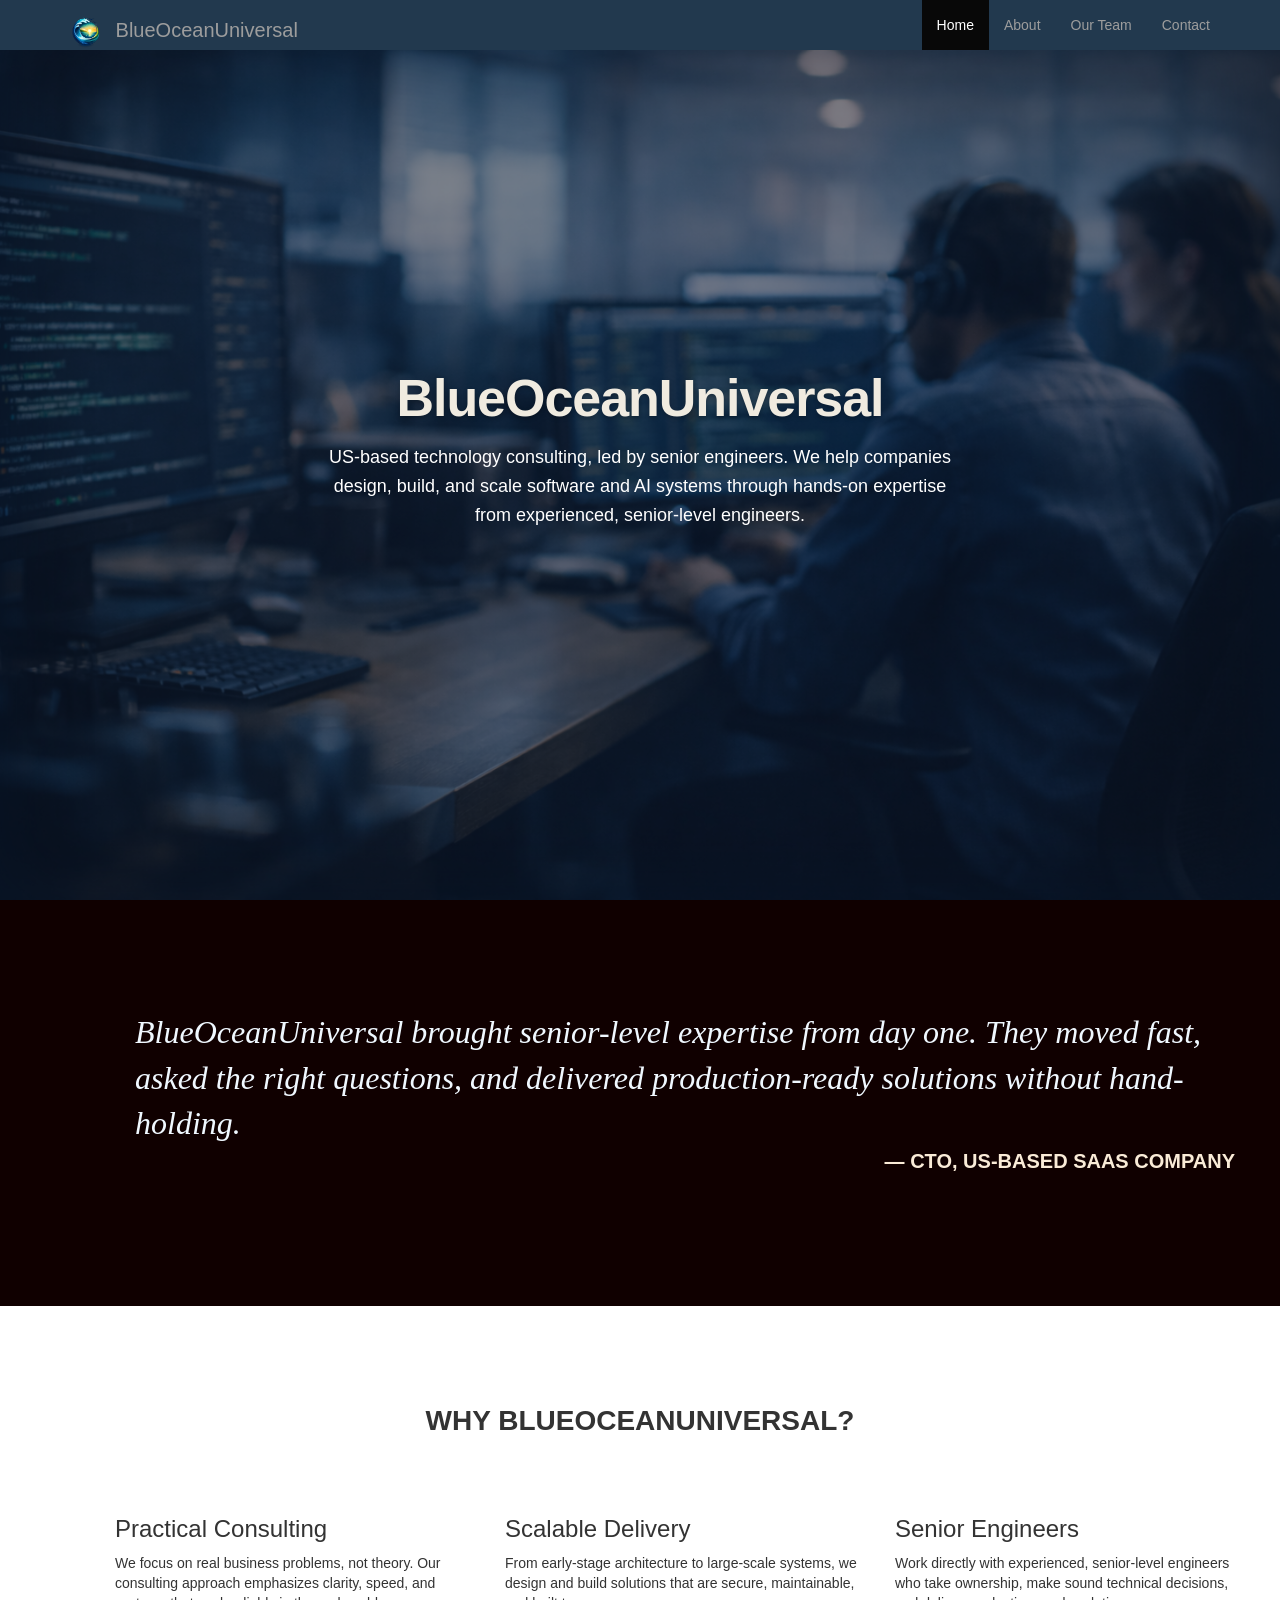
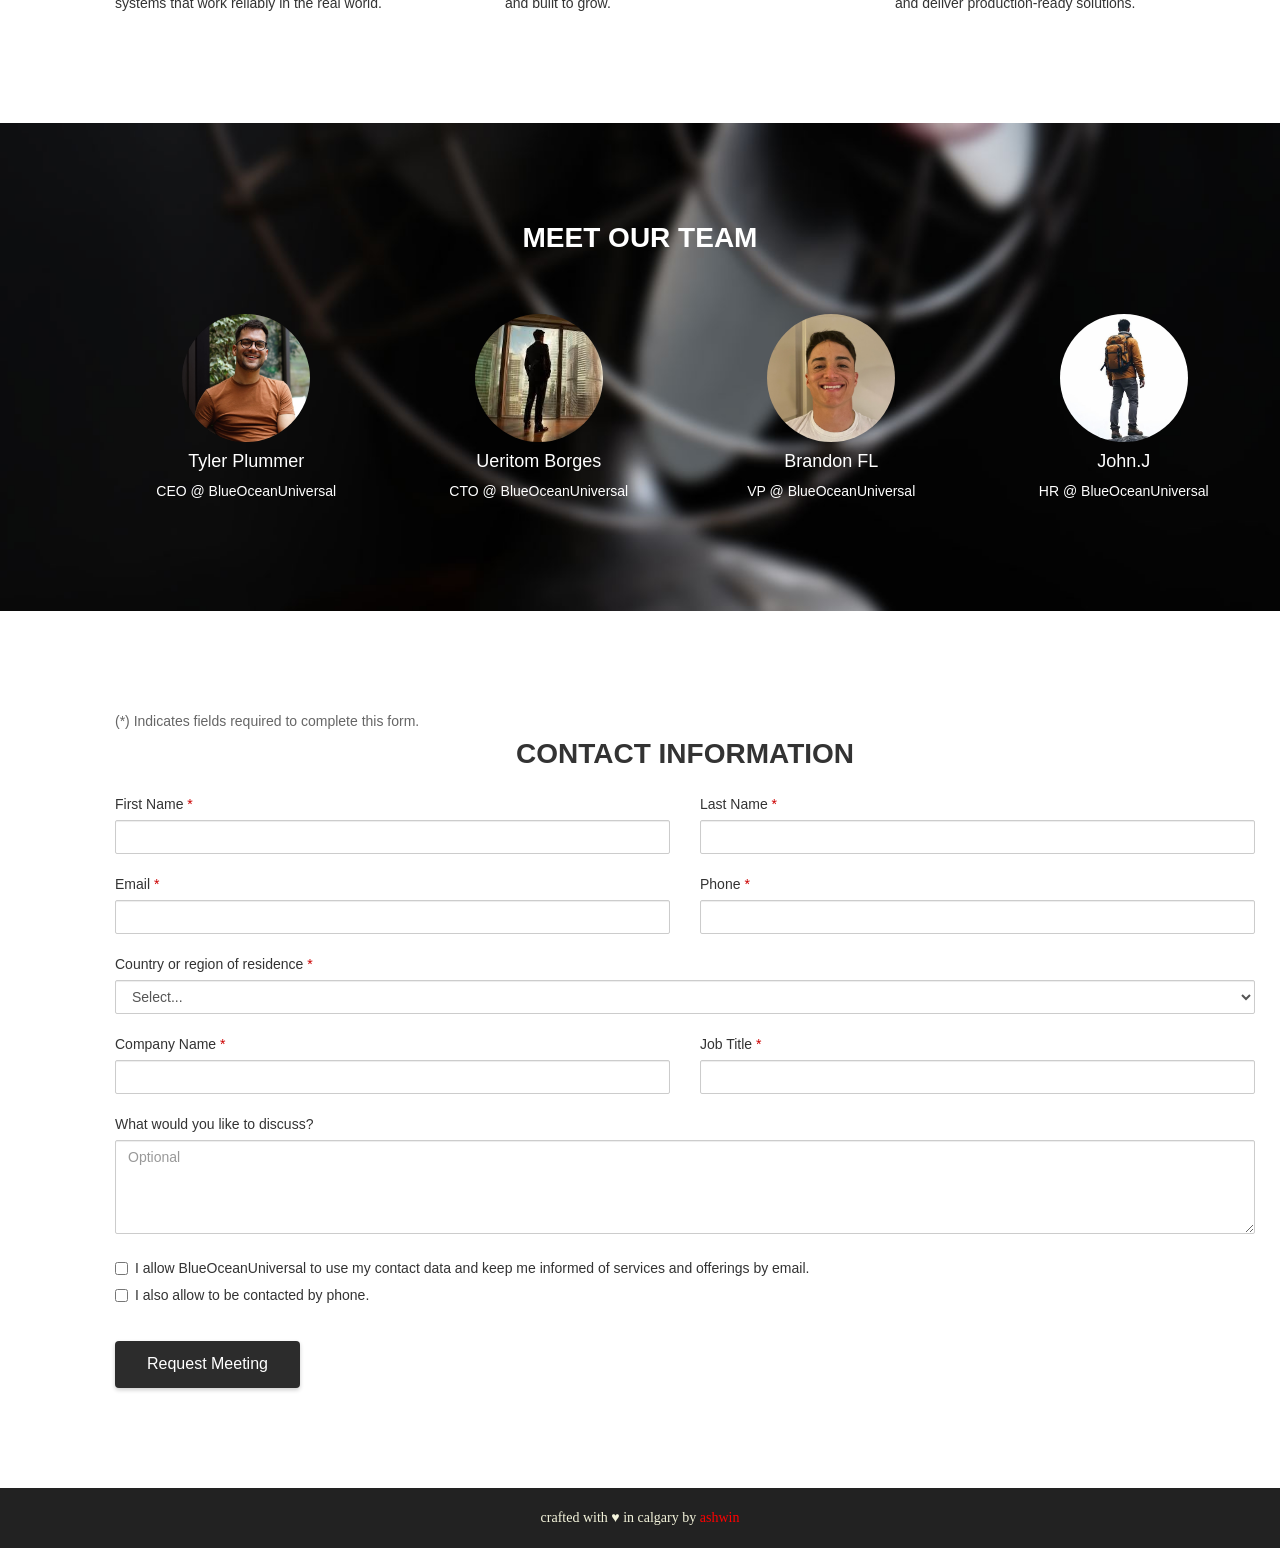
==== index.html @ 142c40d8 "Fix again" ====
<!DOCTYPE html>
<html lang="en">
  <head>
    <meta charset="utf-8">
    <meta http-equiv="X-UA-Compatible" content="IE=edge">
    <meta name="viewport" content="width=device-width, initial-scale=1">
    

    <title>BlueOceanUniversal</title>
    <link rel="icon" href="img/BlueOcean.png" type="image/png">

    <!-- Bootstrap -->
	  
	  <link href="bootstrap/css/bootstrap.min.css" rel="stylesheet">
	  <link href="startup.css" rel="stylesheet">
	  
	<!-- HTML5 shim and Respond.js for IE8 support of HTML5 elements and media queries -->
    <!-- WARNING: Respond.js doesn't work if you view the page via file:// -->
    <!--[if lt IE 9]>
      <script src="https://oss.maxcdn.com/html5shiv/3.7.2/html5shiv.min.js"></script>
      <script src="https://oss.maxcdn.com/respond/1.4.2/respond.min.js"></script>
    <![endif]-->
	  
  </head>

  <body data-spy="scroll" data-target="#navbar" data-offset="60">

    	<nav class="navbar navbar-fixed-top navbar-inverse" id="navbar">
	  		<div class="container">
				
				<div class="navbar-header">							
					<button type="button" class="navbar-toggle collapsed" data-toggle="collapse" data-target="#navbar-collapse">
					<span class="sr-only">Toggle navigation</span>
					
					<span class="icon-bar"></span>	
					<span class="icon-bar"></span>
					<span class="icon-bar"></span>
					</button>
				
					<a class="navbar-brand" href="indx.html" style="font-size: 20px;">
						<img src="img/BlueOcean.png" alt="BlueOceanUniversal" class="img-circle" style="width: 32px; height: 34px; display: inline-block; vertical-align: middle; margin-right: 8px; background: transparent;">
						BlueOceanUniversal
					</a>
				</div><!-- navbar-header -->
			
				<div class="collapse navbar-collapse" id="navbar-collapse">
					<ul class="nav navbar-nav navbar-right">
					<li class="active"><a href="/us/en/home">Home</a></li>
					<li><a href="/us/en/about">About</a></li>
					<li><a href="/us/en/team">Our Team</a></li>
					<li><a href="/us/en/contact">Contact</a></li>
				 	</ul>
				</div>	
			</div><!-- container -->
	  	
	  	</nav>

   		<div class="cover" id="home">
	  		<div class="cover-overlay"></div>
	  		<div class="cover-text">
				<h1>BlueOceanUniversal</h1>
				<p class="lead">US-based technology consulting, led by senior engineers. We help companies design, build, and scale software and AI systems through hands-on expertise from experienced, senior-level engineers.</p>
			</div>
	  	</div>

	  	<section class="testimonial">
			<div class="container">
				<blockquote>
					BlueOceanUniversal brought senior-level expertise from day one.
They moved fast, asked the right questions, and delivered production-ready solutions without hand-holding.
					<cite>— CTO, US-based SaaS Company</cite>
				</blockquote>
			</div>
	  	</section>
	  
	  	<section id="why-us" >
	  		<h2>Why BlueOceanUniversal?</h2>
	  			<div class="container">
					<div class="row">
						<div class="col-sm-4">
							<h3>Practical Consulting</h3>
							<p>We focus on real business problems, not theory.
								Our consulting approach emphasizes clarity, speed, and systems that work reliably in the real world.</p>
						</div>
						<div class="col-sm-4">
							<h3>Scalable Delivery</h3>
							<p>From early-stage architecture to large-scale systems, we design and build solutions that are secure, maintainable, and built to grow.</p>
						</div>
						<div class="col-sm-4">
							<h3>Senior Engineers</h3>
							<p>Work directly with experienced, senior-level engineers who take ownership, make sound technical decisions, and deliver production-ready solutions.</p>
						</div>
					
					</div>
				</div>
	  	</section>
	  
	  <section id="team">
		<h2>Meet our Team</h2>
		  <div class="container">
			<div class="row">
				<div class="col-sm-3">
					<img src="img/jane.jpg" alt="Woman's face" class="img-circle" style="width: 128px; height: 128px;">
					<h4>Tyler Plummer</h4>
					<p>CEO @ BlueOceanUniversal</p>	
				</div>

				<div class="col-sm-3">
					<img src="img/jim.jpg" alt="Man's face" class="img-circle" style="width: 128px; height: 128px;">
					<h4>Ueritom Borges</h4>
					<p>CTO @ BlueOceanUniversal</p>	
				</div>

				<div class="col-sm-3">
					<img src="img/john.jpg" alt="Man's face" class="img-circle" style="width: 128px; height: 128px;">
					<h4>Brandon FL</h4>
					<p>VP @ BlueOceanUniversal</p>	
				</div>		
				
				<div class="col-sm-3">
					<img src="img/jenny.jpg" alt="Woman's face" class="img-circle" style="width: 128px; height: 128px;">
					<h4>John.J</h4>
					<p>HR @ BlueOceanUniversal</p>	
				</div>
				
			</div>
		  
		 </div>
	  </section>
	  
	 <section id="signup" class="contact-section">
	  	<div class="container">
		 	<p class="contact-required-note">(*) Indicates fields required to complete this form.</p>
		 	<h2>Contact Information</h2>
			<form class="contact-form">
				<div class="row">
					<div class="col-sm-6 form-group">
						<label for="first-name">First Name <span class="required">*</span></label>
						<input type="text" class="form-control" id="first-name" name="first-name" required>
					</div>
					<div class="col-sm-6 form-group">
						<label for="last-name">Last Name <span class="required">*</span></label>
						<input type="text" class="form-control" id="last-name" name="last-name" required>
					</div>
				</div>
				<div class="row">
					<div class="col-sm-6 form-group">
						<label for="email">Email <span class="required">*</span></label>
						<input type="email" class="form-control" id="email" name="email" required>
					</div>
					<div class="col-sm-6 form-group">
						<label for="phone">Phone <span class="required">*</span></label>
						<input type="tel" class="form-control" id="phone" name="phone" required>
					</div>
				</div>
				<div class="form-group">
					<label for="country">Country or region of residence <span class="required">*</span></label>
					<select class="form-control" id="country" name="country" required>
						<option value="">Select...</option>
						<option value="US">US - United States</option>
						<option value="CA">CA - Canada</option>
						<option value="UK">UK - United Kingdom</option>
						<option value="AU">AU - Australia</option>
						<option value="OTHER">Other</option>
					</select>
				</div>
				<div class="row">
					<div class="col-sm-6 form-group">
						<label for="company">Company Name <span class="required">*</span></label>
						<input type="text" class="form-control" id="company" name="company" required>
					</div>
					<div class="col-sm-6 form-group">
						<label for="job-title">Job Title <span class="required">*</span></label>
						<input type="text" class="form-control" id="job-title" name="job-title" required>
					</div>
				</div>
				<div class="form-group">
					<label for="discuss">What would you like to discuss?</label>
					<textarea class="form-control" id="discuss" name="discuss" rows="4" placeholder="Optional"></textarea>
				</div>
				<div class="form-group contact-consent">
					<div class="checkbox">
						<label><input type="checkbox" name="consent-email"> I allow BlueOceanUniversal to use my contact data and keep me informed of services and offerings by email.</label>
					</div>
					<div class="checkbox">
						<label><input type="checkbox" name="consent-phone"> I also allow to be contacted by phone.</label>
					</div>
				</div>
				<button type="submit" class="btn btn-contact-submit">Request Meeting</button>
			</form>
		</div>
	  </section>
	  
	  <footer>
	  		crafted with &hearts; in calgary by <a href="m.ashwinkumar7@gmail.com">ashwin</a>
	  </footer>
	  
	  
    <!-- jQuery (necessary for Bootstrap's JavaScript plugins) -->
    <script src="https://ajax.googleapis.com/ajax/libs/jquery/1.11.3/jquery.min.js"></script>
    <!-- Include all compiled plugins (below), or include individual files as needed -->
    <script src="bootstrap/js/bootstrap.min.js"></script>
    <!-- Nav: update URL and scroll to section (/us/en/home, /us/en/about, /us/en/team, /us/en/contact) -->
    <script>
      $(function () {
        var pathToSection = {
          '/us/en/home': '#home',
          '/us/en/about': '#why-us',
          '/us/en/team': '#team',
          '/us/en/contact': '#signup'
        };
        var sectionToPath = { '#home': '/us/en/home', '#why-us': '/us/en/about', '#team': '/us/en/team', '#signup': '/us/en/contact' };

        function setActiveNav(path) {
          $('.navbar-nav li').removeClass('active');
          $('.navbar-nav a[href="' + path + '"]').closest('li').addClass('active');
        }

        function scrollToSection(sectionId, animate) {
          var $target = $(sectionId);
          if (!$target.length) return;
          var $scrollTo = $target.find('h2').first().length ? $target.find('h2').first() : $target;
          var scrollTop = $scrollTo.offset().top - 60;
          if (animate) {
            $('html, body').animate({ scrollTop: scrollTop }, 400, function () { $(window).trigger('scroll'); });
          } else {
            $('html, body').scrollTop(scrollTop);
            $(window).trigger('scroll');
          }
        }

        function handlePath(pathname, animate) {
          var path = pathname || window.location.pathname;
          if (path === '' || path === '/') path = '/us/en/home';
          var sectionId = pathToSection[path];
          if (sectionId) {
            scrollToSection(sectionId, !!animate);
            setActiveNav(path);
          }
        }

        $('.navbar-nav a[href^="/us/en/"]').on('click', function (e) {
          e.preventDefault();
          var path = this.getAttribute('href');
          if (history.pushState) history.pushState({}, '', path);
          setActiveNav(path);
          var sectionId = pathToSection[path];
          if (sectionId) scrollToSection(sectionId, true);
        });

        setTimeout(function () { handlePath(window.location.pathname, false); }, 0);

        $(window).on('popstate', function () {
          handlePath(window.location.pathname);
        });
      });
    </script>
  </body>
</html>
---- startup.css ----
/* Startup Website */

html, body, .cover {
	height: 100% ;
}

/* Keep images and photos sharp (avoid blur from compositing/animations) */
img {
	-webkit-backface-visibility: hidden;
	backface-visibility: hidden;
	-webkit-transform: translateZ(0);
	transform: translateZ(0);
}

.cover {
	position: relative;
	background: url('img/couchfriends.jpg') center no-repeat;
	background-size: cover;
	display: table;
	width: 100%;
	padding: 0 15%;
	box-shadow: inset 0 0 80px rgba(0, 20, 40, 0.6);
}

.cover-overlay {
	position: absolute;
	top: 0;
	left: 0;
	right: 0;
	bottom: 0;
	background: rgba(10, 25, 47, 0.5);
	pointer-events: none;
}

.cover-text {
	position: relative;
	text-align: center;
	color: #fff;
	display: table-cell;
	vertical-align: middle;
	padding: 0 1rem;
}

.cover-text h1 {
	font-family: "Helvetica Neue", Helvetica, Arial, sans-serif;
	font-size: 52px;
	font-weight: 600;
	color: #f0ebe0;
	letter-spacing: -0.02em;
	margin: 0 0 16px;
	text-shadow: 0 2px 4px rgba(0, 0, 0, 0.25);
}

.cover-text .lead {
	font-size: 18px;
	line-height: 1.6;
	color: #fff;
	max-width: 640px;
	margin: 0 auto;
	font-weight: 400;
}

.navbar {
	background-color: #22394E;
	border: none;
}

.testimonial {
	background: #100000 ;
}

blockquote {
	border: none;
	font-family: Georgia , Times, monospace;
	font-style: italic;
	font-size: 32px;
	color: aliceblue ;
	
}

blockquote cite {
	display:block;
	font-family: Helvitica, sans-serif, Arial;
	font-style: normal;
	font-size: 20px;
	text-transform: uppercase;
	font-weight: bold;
	text-align: right;
	color:antiquewhite; 
}

section {
	padding: 100px;
}

h2{
	text-align: center;
	font-size: 28px;
	font-weight: bold;
	text-transform: uppercase;
	margin: 0 0 60px;
}

h2 + p{
	text-align: center;
	margin-top: -50px;
}


#team {
	background: url('img/fan.jpg') top left no-repeat;
	background-size: cover;
	color: white;
	text-align: center;
	
}

/* Contact section */
.contact-section {
	background: #fff;
}

.contact-section h2 {
	margin-bottom: 24px;
}

.contact-required-note {
	font-size: 14px;
	color: #666;
	margin-bottom: 8px;
}

.contact-form .form-group {
	margin-bottom: 20px;
}

.contact-form label {
	display: block;
	font-weight: normal;
	color: #333;
	margin-bottom: 6px;
}

.contact-form .required {
	color: #c00;
}

.contact-form .form-control {
	border: 1px solid #ccc;
	border-radius: 2px;
}

.contact-consent {
	margin-top: 24px;
}

.contact-consent .checkbox {
	margin-bottom: 12px;
}

.contact-consent .checkbox label {
	font-weight: normal;
}

.contact-consent-text {
	font-size: 14px;
	color: #555;
	margin-bottom: 12px;
	line-height: 1.5;
}

.contact-consent-text a {
	color: #0066cc;
	text-decoration: underline;
}

.btn-contact-submit {
	background: #2c2c2c;
	color: #fff;
	padding: 12px 32px;
	font-size: 16px;
	border: none;
	border-radius: 4px;
	margin-top: 16px;
	box-shadow: 0 2px 4px rgba(0,0,0,0.2);
}

.btn-contact-submit:hover {
	background: #1a1a1a;
	color: #fff;
}

footer{
	background: #222;
	color:beige;
	text-align: center;
	padding: 20px;
	font-family: Times, sans-serif, serif;
}

footer a {
	color:red;
}

/*------- Media Queries -------*/

@media only screen and (max-width : 568px)
{
	.cover h1 {
		fontsize: 40px; 
	}
	section {
		padding: 20px;
	
    }
}
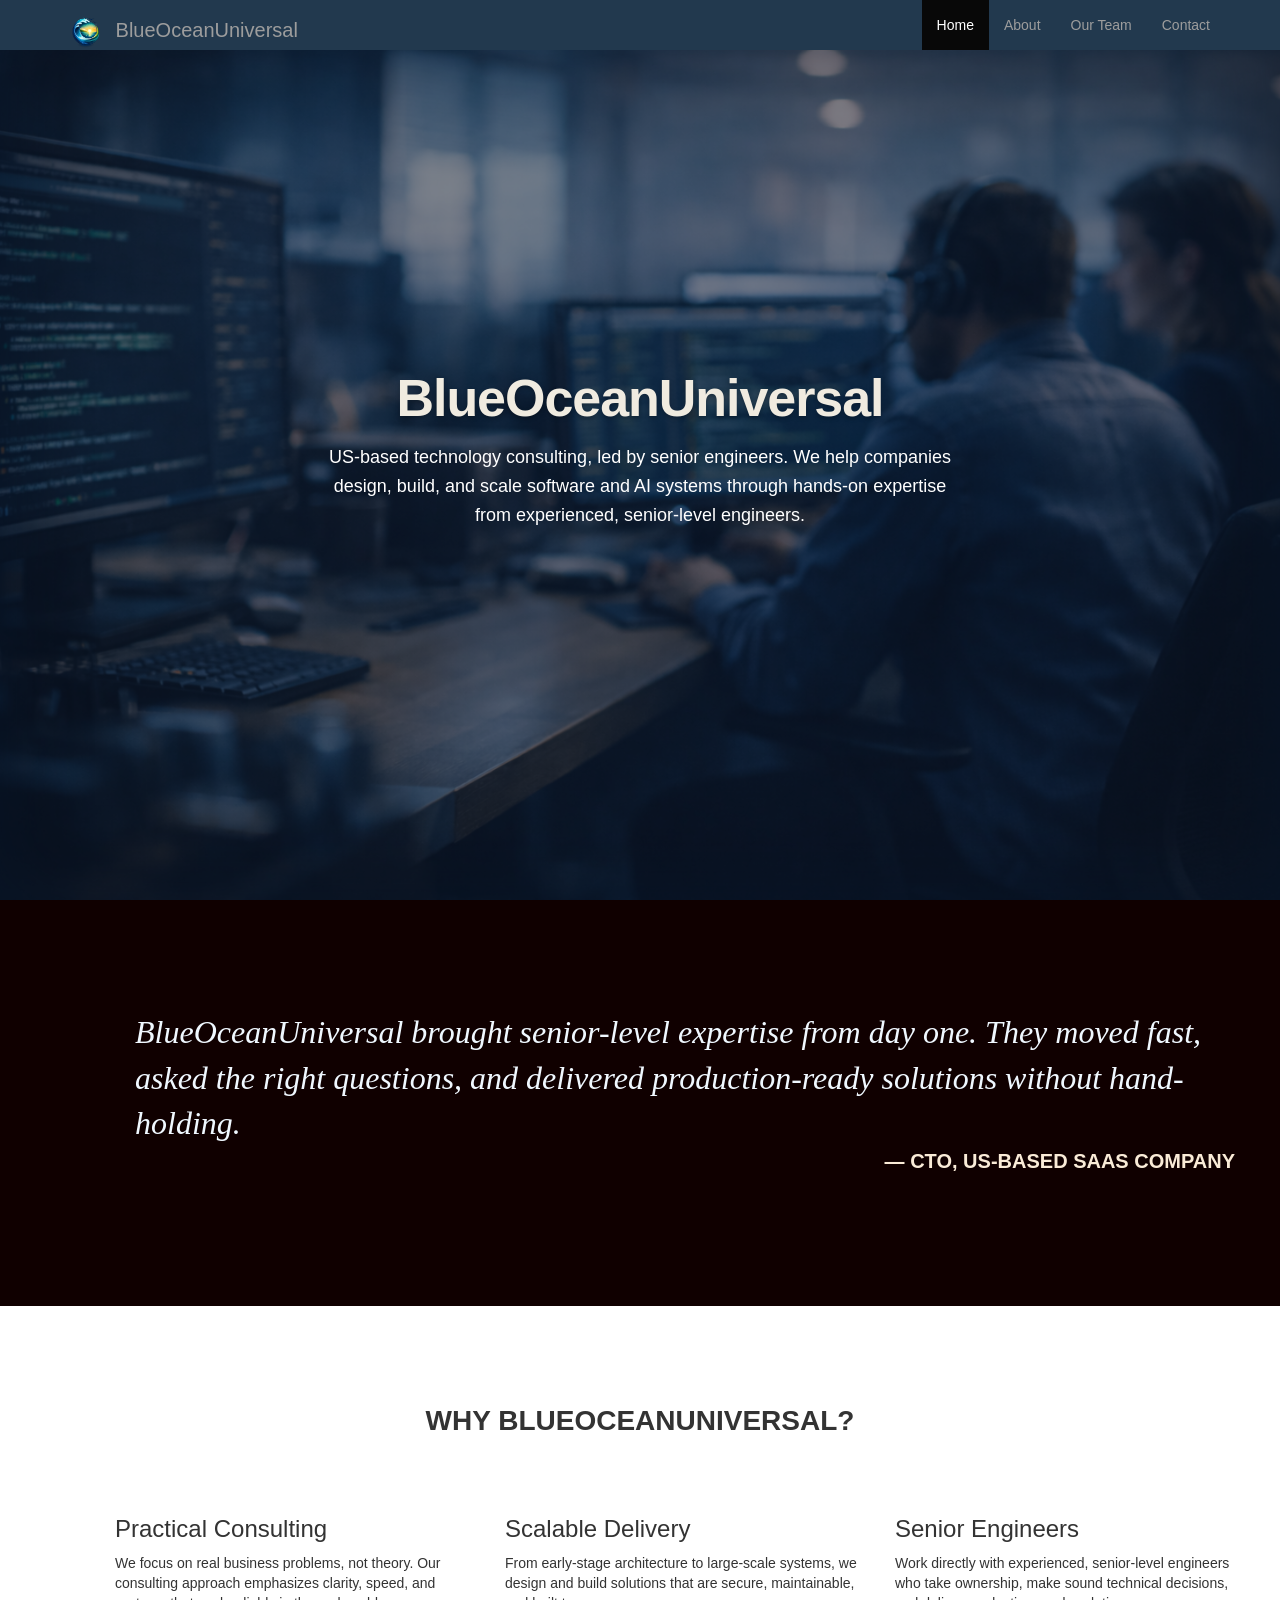
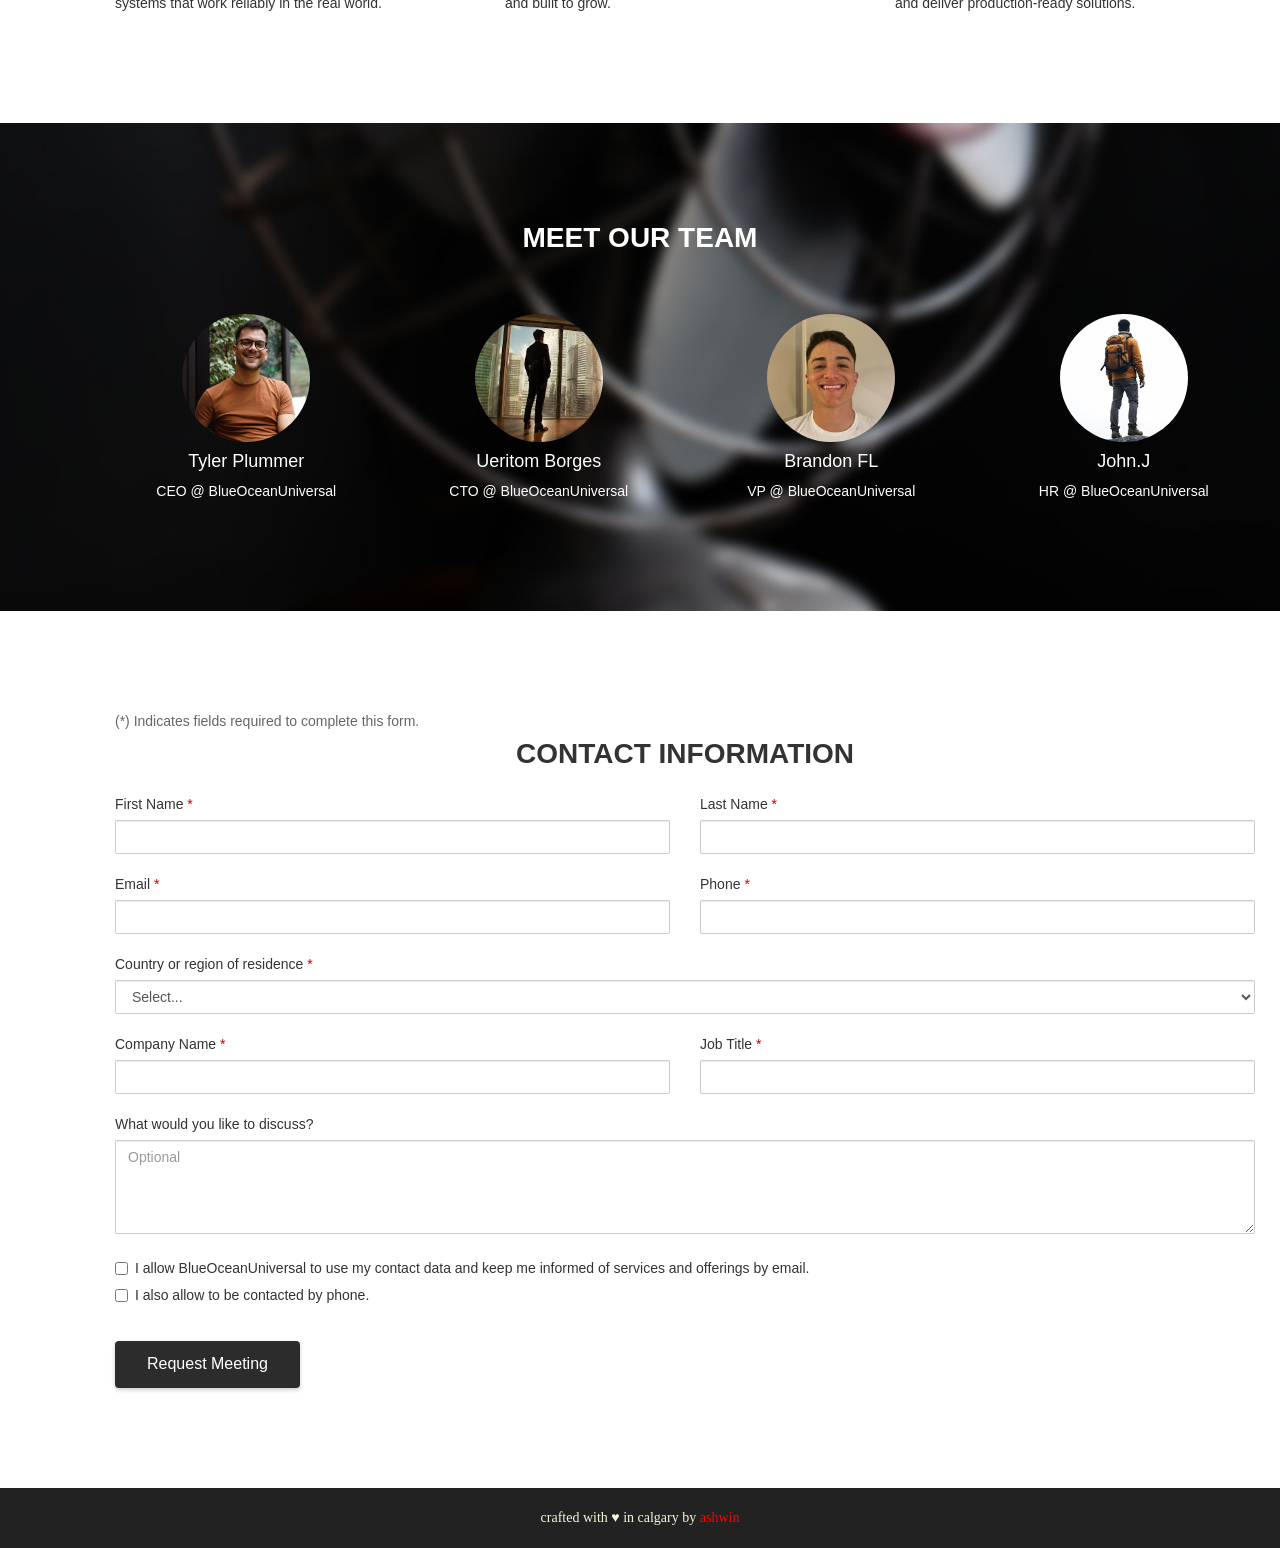
==== commit cb35040d: "Fix again" ====
--- a/index.html
+++ b/index.html
@@ -7,12 +7,11 @@
     
 
     <title>BlueOceanUniversal</title>
-    <link rel="icon" href="img/BlueOcean.png" type="image/png">
+    <link rel="icon" href="/img/BlueOcean.png" type="image/png">
 
     <!-- Bootstrap -->
-	  
-	  <link href="bootstrap/css/bootstrap.min.css" rel="stylesheet">
-	  <link href="startup.css" rel="stylesheet">
+	  <link href="/bootstrap/css/bootstrap.min.css" rel="stylesheet">
+	  <link href="/startup.css" rel="stylesheet">
 	  
 	<!-- HTML5 shim and Respond.js for IE8 support of HTML5 elements and media queries -->
     <!-- WARNING: Respond.js doesn't work if you view the page via file:// -->
@@ -37,8 +36,8 @@
 					<span class="icon-bar"></span>
 					</button>
 				
-					<a class="navbar-brand" href="indx.html" style="font-size: 20px;">
-						<img src="img/BlueOcean.png" alt="BlueOceanUniversal" class="img-circle" style="width: 32px; height: 34px; display: inline-block; vertical-align: middle; margin-right: 8px; background: transparent;">
+					<a class="navbar-brand" href="/us/en/home" style="font-size: 20px;">
+						<img src="/img/BlueOcean.png" alt="BlueOceanUniversal" class="img-circle" style="width: 32px; height: 34px; display: inline-block; vertical-align: middle; margin-right: 8px; background: transparent;">
 						BlueOceanUniversal
 					</a>
 				</div><!-- navbar-header -->
@@ -100,25 +99,25 @@
 		  <div class="container">
 			<div class="row">
 				<div class="col-sm-3">
-					<img src="img/jane.jpg" alt="Woman's face" class="img-circle" style="width: 128px; height: 128px;">
+					<img src="/img/jane.jpg" alt="Woman's face" class="img-circle" style="width: 128px; height: 128px;">
 					<h4>Tyler Plummer</h4>
 					<p>CEO @ BlueOceanUniversal</p>	
 				</div>
 
 				<div class="col-sm-3">
-					<img src="img/jim.jpg" alt="Man's face" class="img-circle" style="width: 128px; height: 128px;">
+					<img src="/img/jim.jpg" alt="Man's face" class="img-circle" style="width: 128px; height: 128px;">
 					<h4>Ueritom Borges</h4>
 					<p>CTO @ BlueOceanUniversal</p>	
 				</div>
 
 				<div class="col-sm-3">
-					<img src="img/john.jpg" alt="Man's face" class="img-circle" style="width: 128px; height: 128px;">
+					<img src="/img/john.jpg" alt="Man's face" class="img-circle" style="width: 128px; height: 128px;">
 					<h4>Brandon FL</h4>
 					<p>VP @ BlueOceanUniversal</p>	
 				</div>		
 				
 				<div class="col-sm-3">
-					<img src="img/jenny.jpg" alt="Woman's face" class="img-circle" style="width: 128px; height: 128px;">
+					<img src="/img/jenny.jpg" alt="Woman's face" class="img-circle" style="width: 128px; height: 128px;">
 					<h4>John.J</h4>
 					<p>HR @ BlueOceanUniversal</p>	
 				</div>
@@ -199,7 +198,7 @@
     <!-- jQuery (necessary for Bootstrap's JavaScript plugins) -->
     <script src="https://ajax.googleapis.com/ajax/libs/jquery/1.11.3/jquery.min.js"></script>
     <!-- Include all compiled plugins (below), or include individual files as needed -->
-    <script src="bootstrap/js/bootstrap.min.js"></script>
+    <script src="/bootstrap/js/bootstrap.min.js"></script>
     <!-- Nav: update URL and scroll to section (/us/en/home, /us/en/about, /us/en/team, /us/en/contact) -->
     <script>
       $(function () {
@@ -222,7 +221,14 @@
           var $scrollTo = $target.find('h2').first().length ? $target.find('h2').first() : $target;
           var scrollTop = $scrollTo.offset().top - 60;
           if (animate) {
-            $('html, body').animate({ scrollTop: scrollTop }, 400, function () { $(window).trigger('scroll'); });
+            window.scrollTo({ top: scrollTop, behavior: 'smooth' });
+            setTimeout(function () {
+              $(window).trigger('scroll');
+              requestAnimationFrame(function () {
+                $target.find('img').each(function () { this.offsetHeight; });
+                document.body.offsetHeight;
+              });
+            }, 400);
           } else {
             $('html, body').scrollTop(scrollTop);
             $(window).trigger('scroll');
--- a/startup.css
+++ b/startup.css
@@ -4,17 +4,14 @@
 	height: 100% ;
 }
 
-/* Keep images and photos sharp (avoid blur from compositing/animations) */
+/* Keep photos sharp (avoid blur from scaling/compositing) */
 img {
-	-webkit-backface-visibility: hidden;
-	backface-visibility: hidden;
-	-webkit-transform: translateZ(0);
-	transform: translateZ(0);
+	image-rendering: -webkit-optimize-contrast;
 }
 
 .cover {
 	position: relative;
-	background: url('img/couchfriends.jpg') center no-repeat;
+	background: url('/img/couchfriends.jpg') center no-repeat;
 	background-size: cover;
 	display: table;
 	width: 100%;
@@ -108,7 +105,7 @@
 
 
 #team {
-	background: url('img/fan.jpg') top left no-repeat;
+	background: url('/img/fan.jpg') top left no-repeat;
 	background-size: cover;
 	color: white;
 	text-align: center;
